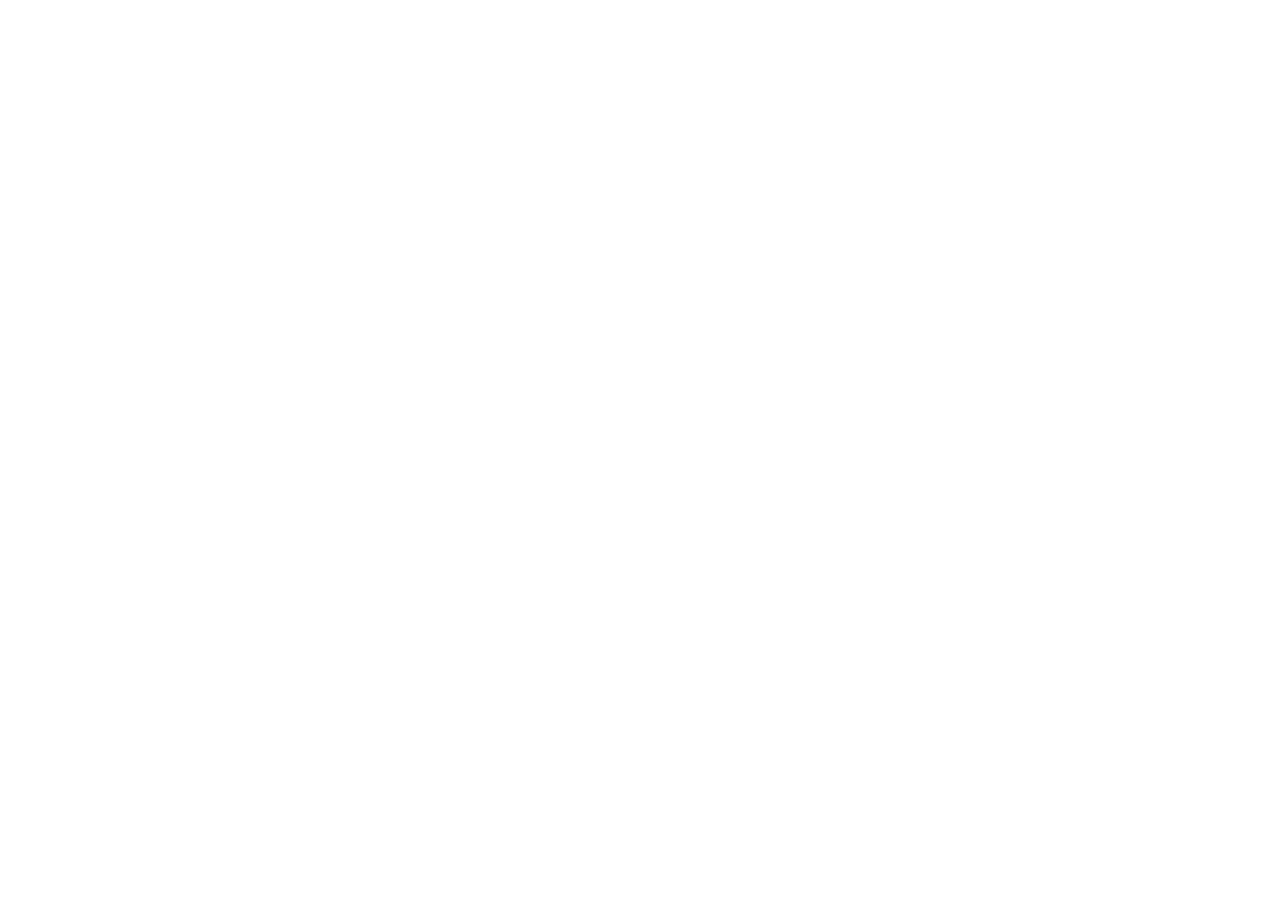
==== now-playing/index.htm @ 6bd8add2 "Initial commit" ====
<!DOCTYPE html>
<html>
    <head>
        <script type="module" src="./index.js"></script>
        <link rel="stylesheet" href="./index.css" />
    </head>
    <body>
        <div class="spotify_now-playing">
            <span class="spotify_art"><img crossorigin="anonymous" /></span>
            <span class="spotify_play-indicator">
                <span class="vinyl" style="--color: #DA5B33"></span>
            </span>
            <span class="spotify_artists">
                <span class="content_wrapper">
                    <span class="content"></span>
                </span>
            </span>
            <span class="spotify_song">
                <span class="content_wrapper">
                    <span class="content"></span>
                </span>
            </span>
        </div>
    </body>
</html>
---- now-playing/index.css ----
:root {
    --artist-color: #DDD;
    --shadow-color: black;
    --song-color: white;
}

html, body {
    padding: 0;
    margin: 0;
    width: 100%;
    height: 100%;
    display: block;
}

body {
    font-size: 30px;
    overflow: hidden;
    box-sizing: border-box;
    padding: 3%;
}

.spotify_now-playing {
    display: grid;
    grid-template-columns: 20vw auto;
    grid-template-areas:
        "art song"
        "art artists";
    font-family: 'Segoe UI', Tahoma, Geneva, Verdana, sans-serif;
    color: var(--song-color);

}

.spotify_art {
    position: relative;
    grid-area: art;
}

.spotify_art img {
    display: none;
    border-radius: 5%;
    filter: drop-shadow(2px 2px 5px black);
    z-index: 2;
    height: 20vw;
    width: 20vw;
}

.spotify_now-playing.art .spotify_art img {
    display: block;
}

.spotify_song, .spotify_artists {
    
    padding: 0 5vw;
    display: block;
    width: 100%;
    box-sizing: border-box;
    white-space: nowrap;
    overflow: hidden;
    filter: 
        drop-shadow(1px 0px 0px var(--shadow-color))
        drop-shadow(-1px 0px 0px var(--shadow-color))
        drop-shadow(0px 1px 0px var(--shadow-color))
        drop-shadow(0px -1px 0px var(--shadow-color))
        drop-shadow(2px 2px 5px var(--shadow-color));
    mask-image: linear-gradient(90deg, rgba(0,0,0,0) 3%, rgba(0,0,0,1) 7%, rgba(0,0,0,1) 93%, rgba(0,0,0,0) 97%);;
}

.spotify_song {
    align-self: baseline;
    margin-top: auto;
    padding-bottom: 1vw;
    grid-area: song;
    font-weight: bold;
    font-size: 5vw;
    overflow: hidden;
    
    /* background: var(--song-color);
    background-clip: text;
    color: transparent; */
}

.spotify_play-indicator {
    display: block;
    position: relative;
    z-index: -1;
    width: 100%;
    height: 100%;
    box-sizing: border-box;
    align-self: center;
    grid-area: art;
    transition: all 250ms ease-in;
    left: 0%;
    padding: 1vw;
}

.spotify_now-playing.art .vinyl {
    position: relative;
    border-radius: 50%;
    animation: spin 5s linear infinite;
    animation-play-state: paused;
    display: block;
    background:
        radial-gradient(transparent 0%, transparent 5%, var(--color) 5%, var(--color) 20%, #ADA9A0 1px, var(--color) 22%, var(--color) 30%, transparent 20%, transparent),
        linear-gradient(30deg, transparent 40%, rgba(42, 41, 40, .85) 40%) no-repeat 100% 0,
        linear-gradient(60deg, rgb(40, 40, 40, 0.85) 60%, transparent 60%) no-repeat 0 100%,
        repeating-radial-gradient(circle at center, #2A2929 0px,#2A2929 5px, #ADA9A0 6px, #2A2929 5px);
    background-size: 100% 100%, 50% 100%, 100% 50%, 100% 100%;
    filter: drop-shadow(2px 2px 5px black);
    width: 18vw;
    height: 18vw;
}

.spotify_now-playing.in .spotify_play-indicator {
    left: 50%;
}

.spotify_now-playing.playing .vinyl {
    animation-play-state: running;
}

.spotify_artists.scroll > .content_wrapper {
    display: inline-block;
    animation: marquee_wrapper var(--artist_scroll_duration) ease-in-out infinite alternate;
}

.spotify_song.scroll > .content_wrapper > .content {
    animation: marquee var(--song_scroll_duration) ease-in-out infinite alternate;
}

.spotify_song.scroll > .content_wrapper {
    display: inline-block;
    animation: marquee_wrapper var(--song_scroll_duration) ease-in-out infinite alternate;
}

.spotify_artists.scroll > .content_wrapper > .content {
    animation: marquee var(--artist_scroll_duration) ease-in-out infinite alternate;
}

.spotify_artists {
    font-size: 4vw;
    grid-area: artists;
    /* background: var(--artist-color);
    background-clip: text;
    color: transparent; */
    color: var(--artist-color);
}

@keyframes marquee_wrapper {
    0% { margin-left: 0; }
    10% { margin-left: 0; }
    90% { margin-left: 100%; }
    100% { margin-left: 100%; }
}

@keyframes marquee {
    0% { margin-left: 0; }
    10% { margin-left: 0; }
    90% { margin-left: -100%; }
    100% { margin-left: -100%; }
}

@keyframes spin {
	0% { transform: rotate(0deg); }
	100% { transform: rotate(360deg); }
}

@keyframes slide_in {
	0% { left: 0% }
	100% { left: 50% }
}
@keyframes slide_out {
	/* 0% { left: 50% } */
	100% { left: 0% }
}
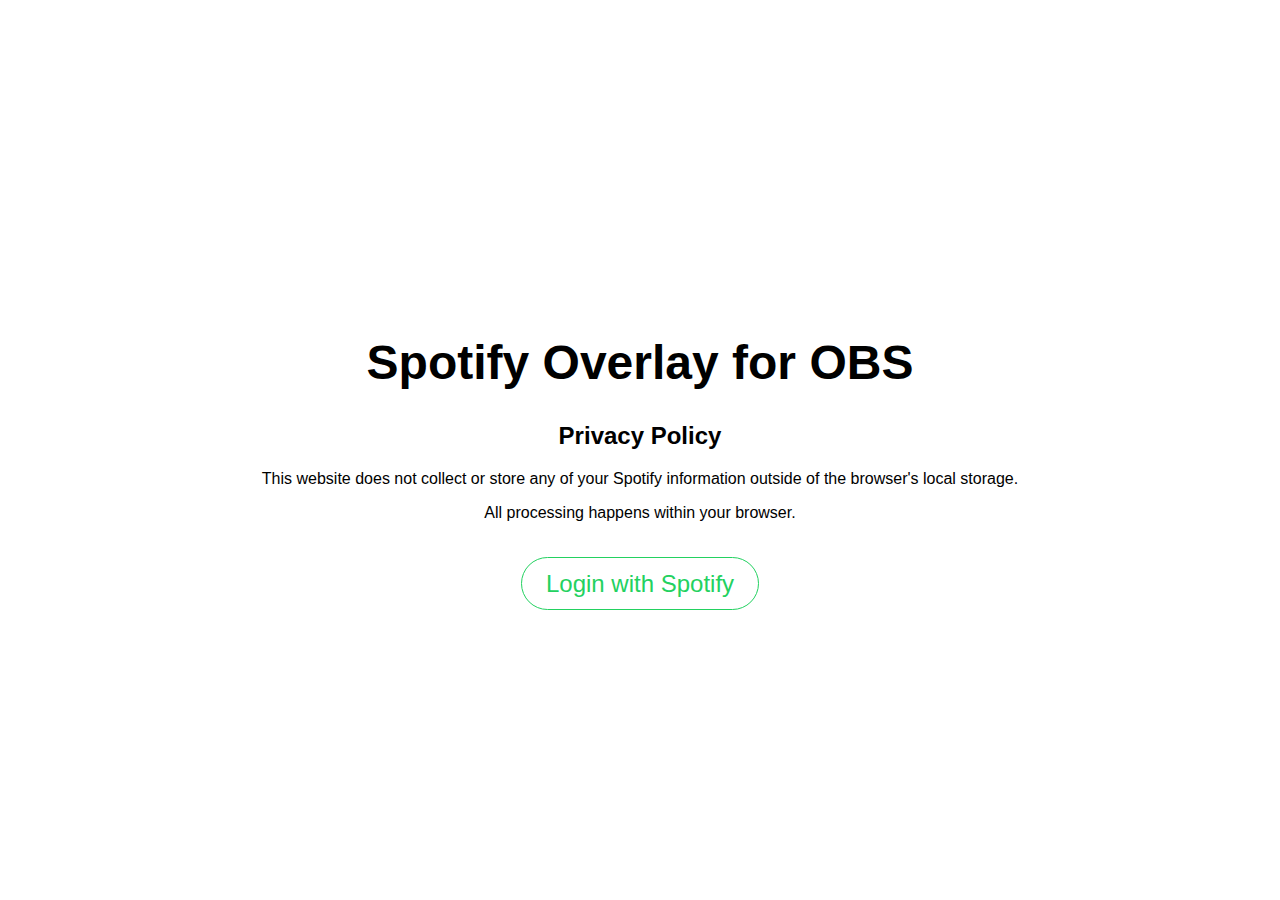
==== commit e2c7947e: "Include privacy policy" ====
--- a/now-playing/index.htm
+++ b/now-playing/index.htm
@@ -1,25 +1,17 @@
 <!DOCTYPE html>
 <html>
     <head>
-        <script type="module" src="./index.js"></script>
         <link rel="stylesheet" href="./index.css" />
     </head>
     <body>
-        <div class="spotify_now-playing">
-            <span class="spotify_art"><img crossorigin="anonymous" /></span>
-            <span class="spotify_play-indicator">
-                <span class="vinyl" style="--color: #DA5B33"></span>
-            </span>
-            <span class="spotify_artists">
-                <span class="content_wrapper">
-                    <span class="content"></span>
-                </span>
-            </span>
-            <span class="spotify_song">
-                <span class="content_wrapper">
-                    <span class="content"></span>
-                </span>
-            </span>
-        </div>
+        <section class="spotify_card">
+            <h1>Spotify Overlay for OBS</h1>
+            <section class="privacy_policy">
+                <h2>Privacy Policy</h2>
+                <p>This website does not collect or store any of your Spotify information outside of the browser's local storage.</p>
+                <p>All processing happens within your browser.</p>
+            </section>
+            <a class="btn_login" href="./overlay.htm">Login with Spotify</a>
+        </section>
     </body>
 </html>--- a/now-playing/index.css
+++ b/now-playing/index.css
@@ -1,9 +1,3 @@
-:root {
-    --artist-color: #DDD;
-    --shadow-color: black;
-    --song-color: white;
-}
-
 html, body {
     padding: 0;
     margin: 0;
@@ -12,163 +6,36 @@
     display: block;
 }
 
-body {
-    font-size: 30px;
-    overflow: hidden;
-    box-sizing: border-box;
-    padding: 3%;
+body { 
+    display: flex; 
+    justify-content: center;
+    align-items: center;
+    font-family: 'Segoe UI', Tahoma, Geneva, Verdana, sans-serif;
+    text-align: center;
 }
 
-.spotify_now-playing {
-    display: grid;
-    grid-template-columns: 20vw auto;
-    grid-template-areas:
-        "art song"
-        "art artists";
-    font-family: 'Segoe UI', Tahoma, Geneva, Verdana, sans-serif;
-    color: var(--song-color);
+h1 { font-size: 3rem; }
+section { width: 100%; }
 
+.privacy_policy {
+    margin-bottom: 3rem;
 }
 
-.spotify_art {
-    position: relative;
-    grid-area: art;
+.spotify_card {
+    align-items: center;
 }
 
-.spotify_art img {
-    display: none;
-    border-radius: 5%;
-    filter: drop-shadow(2px 2px 5px black);
-    z-index: 2;
-    height: 20vw;
-    width: 20vw;
+.btn_login {
+    position: relative;
+    border: 1px solid #23d160;
+    border-radius: 3em;
+    color: #23d160;
+    padding: 0.5em 1em;
+    font-size: 1.5rem;
+    text-decoration: none;
 }
 
-.spotify_now-playing.art .spotify_art img {
-    display: block;
-}
-
-.spotify_song, .spotify_artists {
-    
-    padding: 0 5vw;
-    display: block;
-    width: 100%;
-    box-sizing: border-box;
-    white-space: nowrap;
-    overflow: hidden;
-    filter: 
-        drop-shadow(1px 0px 0px var(--shadow-color))
-        drop-shadow(-1px 0px 0px var(--shadow-color))
-        drop-shadow(0px 1px 0px var(--shadow-color))
-        drop-shadow(0px -1px 0px var(--shadow-color))
-        drop-shadow(2px 2px 5px var(--shadow-color));
-    mask-image: linear-gradient(90deg, rgba(0,0,0,0) 3%, rgba(0,0,0,1) 7%, rgba(0,0,0,1) 93%, rgba(0,0,0,0) 97%);;
-}
-
-.spotify_song {
-    align-self: baseline;
-    margin-top: auto;
-    padding-bottom: 1vw;
-    grid-area: song;
-    font-weight: bold;
-    font-size: 5vw;
-    overflow: hidden;
-    
-    /* background: var(--song-color);
-    background-clip: text;
-    color: transparent; */
-}
-
-.spotify_play-indicator {
-    display: block;
-    position: relative;
-    z-index: -1;
-    width: 100%;
-    height: 100%;
-    box-sizing: border-box;
-    align-self: center;
-    grid-area: art;
-    transition: all 250ms ease-in;
-    left: 0%;
-    padding: 1vw;
-}
-
-.spotify_now-playing.art .vinyl {
-    position: relative;
-    border-radius: 50%;
-    animation: spin 5s linear infinite;
-    animation-play-state: paused;
-    display: block;
-    background:
-        radial-gradient(transparent 0%, transparent 5%, var(--color) 5%, var(--color) 20%, #ADA9A0 1px, var(--color) 22%, var(--color) 30%, transparent 20%, transparent),
-        linear-gradient(30deg, transparent 40%, rgba(42, 41, 40, .85) 40%) no-repeat 100% 0,
-        linear-gradient(60deg, rgb(40, 40, 40, 0.85) 60%, transparent 60%) no-repeat 0 100%,
-        repeating-radial-gradient(circle at center, #2A2929 0px,#2A2929 5px, #ADA9A0 6px, #2A2929 5px);
-    background-size: 100% 100%, 50% 100%, 100% 50%, 100% 100%;
-    filter: drop-shadow(2px 2px 5px black);
-    width: 18vw;
-    height: 18vw;
-}
-
-.spotify_now-playing.in .spotify_play-indicator {
-    left: 50%;
-}
-
-.spotify_now-playing.playing .vinyl {
-    animation-play-state: running;
-}
-
-.spotify_artists.scroll > .content_wrapper {
-    display: inline-block;
-    animation: marquee_wrapper var(--artist_scroll_duration) ease-in-out infinite alternate;
-}
-
-.spotify_song.scroll > .content_wrapper > .content {
-    animation: marquee var(--song_scroll_duration) ease-in-out infinite alternate;
-}
-
-.spotify_song.scroll > .content_wrapper {
-    display: inline-block;
-    animation: marquee_wrapper var(--song_scroll_duration) ease-in-out infinite alternate;
-}
-
-.spotify_artists.scroll > .content_wrapper > .content {
-    animation: marquee var(--artist_scroll_duration) ease-in-out infinite alternate;
-}
-
-.spotify_artists {
-    font-size: 4vw;
-    grid-area: artists;
-    /* background: var(--artist-color);
-    background-clip: text;
-    color: transparent; */
-    color: var(--artist-color);
-}
-
-@keyframes marquee_wrapper {
-    0% { margin-left: 0; }
-    10% { margin-left: 0; }
-    90% { margin-left: 100%; }
-    100% { margin-left: 100%; }
-}
-
-@keyframes marquee {
-    0% { margin-left: 0; }
-    10% { margin-left: 0; }
-    90% { margin-left: -100%; }
-    100% { margin-left: -100%; }
-}
-
-@keyframes spin {
-	0% { transform: rotate(0deg); }
-	100% { transform: rotate(360deg); }
-}
-
-@keyframes slide_in {
-	0% { left: 0% }
-	100% { left: 50% }
-}
-@keyframes slide_out {
-	/* 0% { left: 50% } */
-	100% { left: 0% }
+.btn_login:hover {
+    background-color: #23d160;
+    color: #FFF;
 }